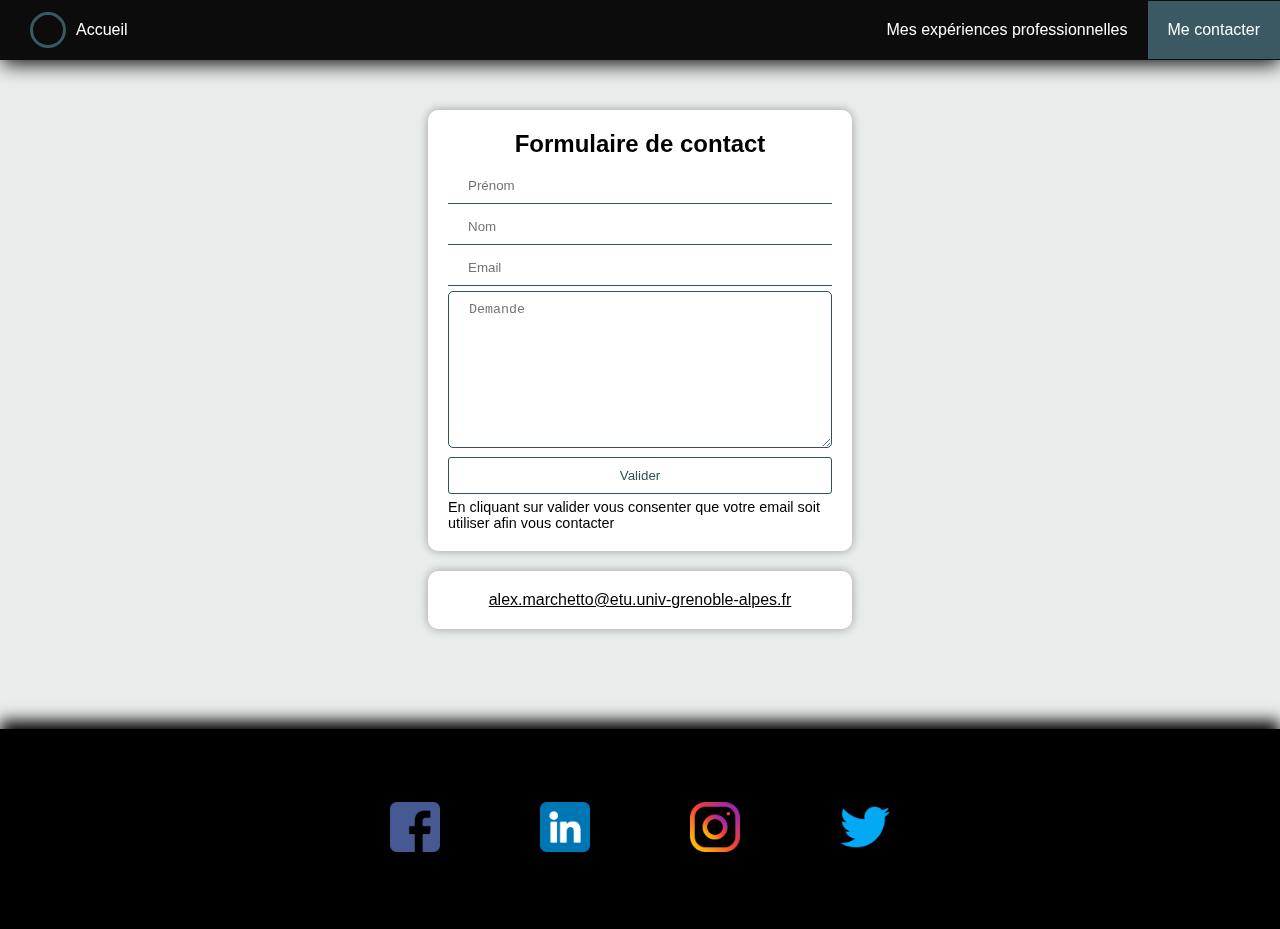
==== contact.html @ 377326bf "first" ====
<!DOCTYPE html>
<html lang="fr">
    <head>
        <meta charset="utf-8">
        <link rel="stylesheet" href="media/css/style.css">
        <title>Portfolio</title>
    </head>
    <body>
        <header>
            <a href="index.html" class="icon"><img src="media/svg/IconPortfolio.svg" alt="IconPortfolio"><span>Accueil</span></a>
            <nav>
                <a href="experiences.html"><span>Mes expériences professionnelles</span></a>
                <a href="contact.html" class="current"><span>Me contacter</span></a>
            </nav>

        </header>

        <main>

            <section class="form">
                <form action="#" method="GET">
                        <h2>Formulaire de contact</h2>
                        <label>
                                <input type="text" id="prenom" placeholder="Prénom" required>
                                <span></span>
                        </label>
                        <label>
                                <input type="text" id="nom" placeholder="Nom" required>
                                <span></span>
                        </label>
                        <label>
                                <input type="email" id="email" placeholder="Email" required>
                                <span></span>
                        </label>
                        <label class="textarea">
                                <textarea name="desc" id="desc" placeholder="Demande" required></textarea>
                        </label>
                        <input type="submit" value="Valider">
                        <span>En cliquant sur valider vous consenter que votre email soit utiliser afin vous contacter</span>
                </form>
                <div>
                    <span>alex.marchetto@etu.univ-grenoble-alpes.fr</span>
                </div>
        </section>

        </main>

        <footer>
            <a href="#"><img src="media/image/facebook.png" alt="facebook"></a>
            <a href="#"><img src="media/image/linkedin.png" alt="linkedin"></a>
            <a href="www.instagram.com/alexx.mct/"><img src="media/image/instagram.png" alt="instagram"></a>
            <a href="https://twitter.com/MarchettoAlex1"><img src="media/image/twitter.png" alt="twitter"></a>
        </footer>
    </body>

</html>
---- media/css/style.css ----
/*-------------------
       global
-------------------*/
body,html{
    margin: 0;
    padding: 0;
    font-family: Arial, Helvetica, sans-serif;
    
    /* Variable */
    --main-background:#E8ECEB;
    --main-navbar: rgb(0, 0, 0);
}

body{
    display: flex;
    flex-direction: column;
    background-color: var(--main-background);
    
}


/* TOP */
.goTop{
    width: 70px;
    height: 70px;
    position: fixed;
    right: 20px;
    bottom: 20px;
    background-color: #31525B;
    border-radius: 100px;
    text-decoration: none;

    z-index: 1;
}

.goTop p{
    translate: 25% 40%;
    color: white;
    
}


/*-------------------
       Header
-------------------*/
header{
    display: flex;
    align-items: center;
    gap: 50px;

    position: fixed;
    top: 0;
    left: 0;
    right: 0;

    padding: 0;
    height: 60px;
    background-color: var(--main-navbar);
    opacity: .95;
    width: 100%;
    box-shadow: 1px 5px 20px -1px;

    z-index: 1;
}

.icon{
    display: flex;
    align-items: center;
    justify-content: stretch;
    gap: 10px;
}

.icon span{
    color: white;
}

header img{
    width: 30px;
    margin-left: 30px;
    border-radius: 100px;
    border: #31525B 3px solid;
}


.icon:hover *{
    border-color: #78d4e3;
    transition: .4s;
}

a.icon{
    text-decoration: none;
    color: black;
}

header nav a{
    text-decoration: none;
    color: white;
    margin: 0;
    padding: 20px;
    font-family: 'Lucida Sans', 'Lucida Sans Regular', 'Lucida Grande', 'Lucida Sans Unicode', Geneva, Verdana, sans-serif;
    max-height: 60px;
}

header nav a:hover{
    background-color: #2b2b2b;
    color: white;
    transition: .3s;
    max-height: 60px;
}

header nav{
    width: 100%;
    display: flex;
    justify-content: flex-end;
}

a.current, a.current:hover{
    background-color: #31525B;
    color: white;
    max-height: 60px;
}




/*-------------------
       MainImg
-------------------*/

.mainImg{
    position: relative;
    background-image: url("../image/foret.jfif");
    background-size: cover;
    background-position: center;
    height: 100vh;
    --mainImgSize: 10vw;
    color: #ecf0f1;
}

.mainImg h1{
    position: absolute;
    top: 50%;
    left: 50%;
    font-size: 2.5em;
    font-family: Georgia, 'Times New Roman', Times, serif;
    transform: translate(-50%, -50%);
}

/*-------------------
        Main
-------------------*/

main{
    margin: 60px 0 0 0;
    display: flex;
    flex-direction: column;
}

.container{
    margin-top: 30px;
    display: flex;
    flex-direction: column;
    gap: 70px;
}


/*-------------------
        Footer
-------------------*/

footer{
    
    margin-top: 100px;
    height: 200px;
    background-color: black;
    box-shadow: 0px -8px 15px 0px;

    display: flex;
    justify-content: center;
    align-items: center;
    gap: 100px;

    position: relative;
}

footer img{
    width: 50px;
}

footer a.formulaire{
    position: absolute;
    transform: translate(-50%, -50%);
    color: white;
    left: 50%;
    bottom: 0px;

    font-size: medium;
}

/*-------------------
        Myself
-------------------*/



section.myself{
    display: flex;
    flex-direction: column;
    align-items: center;
    gap: 40px;
    background-color: white;
    margin: 0 30px 0 30px;
    padding: 30px;
    border-radius: 20px;
    box-shadow: 2px 3px 25px 0px
}

.myself h2{
    font-size: 2em;
}

section.myself div {
    display: flex;
    align-items: center;
    justify-content: center;
    gap: 30px;
    flex-wrap: wrap;
}

section.myself div p{
    flex-basis: 80%;
}

section.myself div img {
    border-radius: 10px ;
}

section.myself div p{
    font-size: 1.3em;
}

section.myself section{
    width: 100%;
    display: flex;
    justify-content: center;
    flex-wrap: wrap;
    gap: 50px;
}

section.myself section div{
    background-color: #ebebeb;
    padding: 20px;
    border-radius: 5px;
    display: flex;
    flex-direction: column;
    width: 350px;
    box-shadow: 9px 8px 19px -7px ;
}

section.myself ul{
    list-style-type: none;
    display: flex;
    flex-direction: column;
    gap: 15px;
}

section.myself li{
    display: flex;
    align-items: center;
    justify-content: flex-start;
    gap: 10px;
}

section.myself li img{
    width: 15px;
    border-radius: 0;
}

iframe{
    border-radius: 10px;
    width: 300px;
    height: 225px;
    border: 2px black solid;
}



/*---Projets---*/

#btnProjet{

    margin: 20px auto 0 auto;
    font-size: 20px;
    border: 2px solid #31525B;
    padding: 20px;
    color: #31525B;
    text-decoration: none;
    transition: .3s;
    border-radius: 10px;
    box-shadow: 0 0 10px #0005;
}

#btnProjet:hover{
    background-color: #31525B;
    color: white;
    transition: .3s;
}

.projets{
    display: flex;
    flex-direction: column;
    align-items: center;
    gap: 50px;
    margin-top: 80px;
    flex-shrink: 1;
}

.projet{
    display: flex;
    gap: 5px;
    height: 200px;
    width: 1000px;
    background-color: #f1f1f1;
    box-shadow: 12px 10px 61px -1px rgba(0,0,0,0.52);
    transition: .3s;
    border-radius: 5px;
    position: relative;
}

.projet:hover{
    opacity: 0.9;
}

.projet .see-more{
    position: absolute;
    top: 50%;
    left: 50%;
    color: white;
    background-color: #31525B;
    visibility: hidden;
    padding: 15px;
    transform: translate(-50%,-50%);

    border-radius: 5px;
}

.projet:hover .see-more{
    visibility: visible;
    opacity: 1;
}




.projet div{
    display: flex;
    flex-direction: column;
    align-items: center;
}


.projet img {
    height: 100%;
    width: 200px;
    background-color: white;
    border-top-left-radius: 5px;
    border-bottom-left-radius: 5px;
}

.projet ul{
    list-style: circle;
}

/*competences*/

.competences{
    display: flex;
    flex-direction: column;
    gap: 20px;

    align-items: start;
    justify-content: start;

}

.competence{
    display: flex;
    gap: 10px;
}

.competence>span{
    width: 600px;
    height: 8px;
    background-color: white;
    border-radius: 100px;
    border: 2px solid black;
    position: relative;
    flex-shrink: 1;
}

.competence>span>span{
    position: absolute;
    top: 0;
    left: 0;
    height: 100%;
    border-radius: 100px;
    background-color: #406b76;
}

#python{
    width: 95%;
}

#java{
    width: 85%;
}

#html{
    width: 90%;
}

#css{
    width: 80%;
}

#js{
    width: 50%;
}

#sql{
    width: 80%;
}

#linux{
    width: 70%;
}

#assembleur{
    width: 85%;
}

/* soft-skills */

.soft-skills{
    display: flex;
    flex-direction: column;
    align-items: center;
}

.soft-skills div{
    margin-top: 20px;
    display: flex;
    flex-direction: column;
    align-items: center;
    padding: 0 100px 0 100px;

    border-top: 1px solid black;
}

.soft-skills p {
    text-align: justify;
}


/*--------------------------*\

         	Form

\*--------------------------*/

.form {
	display: flex;
	align-items: center;
	justify-content: center;
    flex-direction: column;
    gap: 20px;
	padding-top: 50px;
}

.form div{
    background-color: white;
	padding: 20px;
	border-radius: 10px;
	display: flex;
	gap: 5px;
	flex-direction: column;
    align-items: center;
	backdrop-filter: blur(20px);
	-webkit-backdrop-filter: blur(20px);
	box-shadow: 0 0 10px #0005;
	width: 30vw;
}

.form div span{
    text-decoration: underline
}

form {
	background-color: white;
	padding: 20px;
	border-radius: 10px;
	display: flex;
	gap: 5px;
	flex-direction: column;
	backdrop-filter: blur(20px);
	-webkit-backdrop-filter: blur(20px);
	box-shadow: 0 0 10px #0005;
	width: 30vw;
}

form h2 {
	text-align: center;
	margin-top: 0;
	margin-bottom: 5px;
}

form input:not([type="submit"]), form textarea {
	border: none;
	padding: 10px 20px;
	width: calc(100% - 40px);
	outline: none;
	background-color: white;
	color: black;
	border-bottom: solid 1px #31525B;
	border-radius: 5px 5px 0 0;
}

form textarea {
	border-radius: 5px;
	width: calc(100% - 42px);
	resize: vertical;
	height: 15vh;
	border: 1px solid #31525B;
}

form label {
	position: relative;
}

form label span {
	position: absolute;
	bottom: 0;
	left: 50%;
	transform: translateX(-50%);
	height: 2px;
	background-color: #31525B;
	width: 0;
	transition: .30s;
}

form label input:valid+span {
	width: 100%;
}

form input[type="submit"] {
	cursor: pointer;
	padding: 10px 20px;
	border-radius: 3px;
	border: solid 1px #31525B;
	color: #31525B;
	background-color: transparent;
	transition: .2s;
}

form input[type="submit"]:hover {
	background-color: #31525B;
	color: #fff;
}

form span {
	font-size: 0.9em;
}

/*-------------------
        MainText
-------------------*/
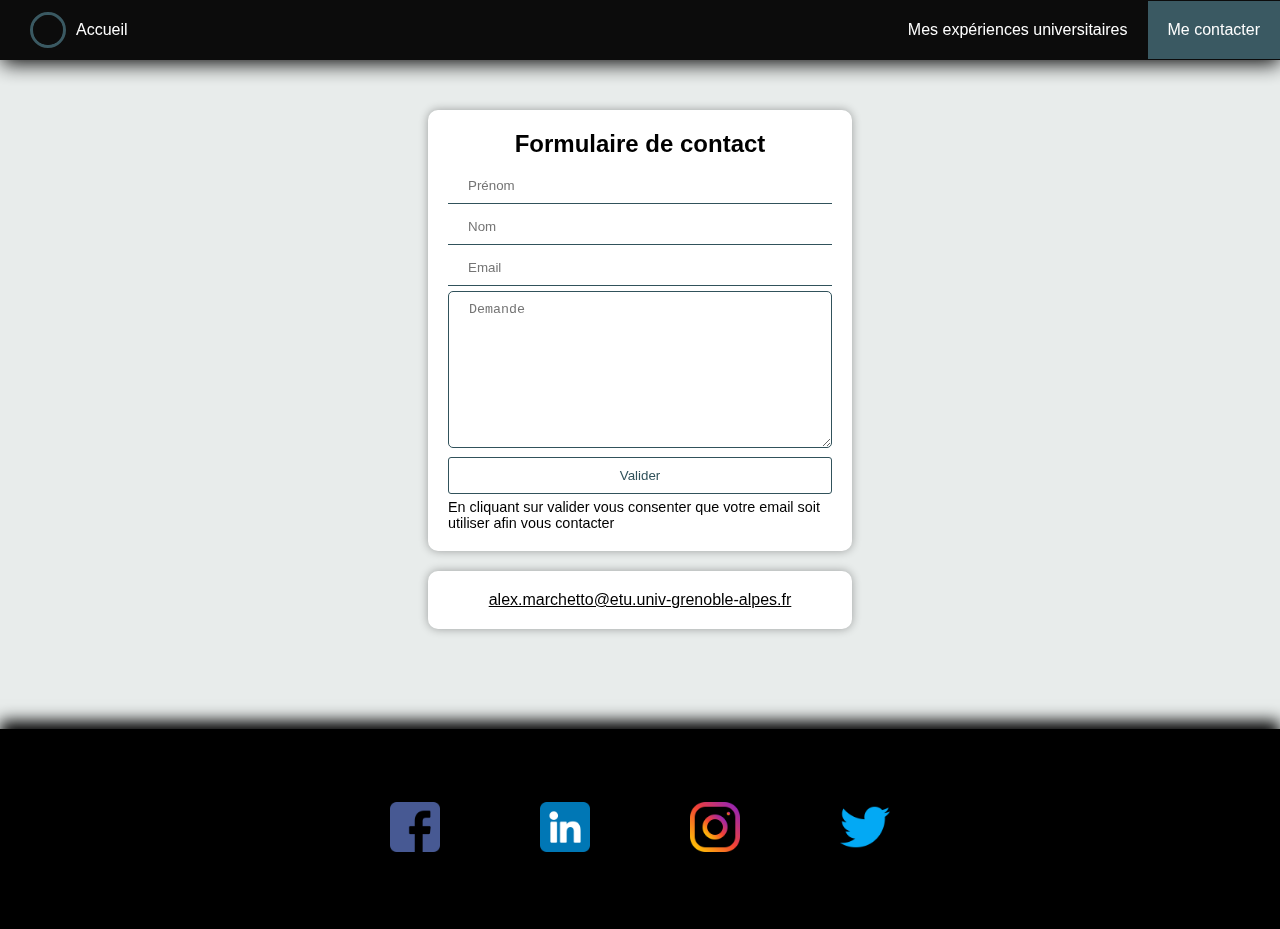
==== commit 8946a481: "correction navbar de contact" ====
--- a/contact.html
+++ b/contact.html
@@ -9,7 +9,7 @@
         <header>
             <a href="index.html" class="icon"><img src="media/svg/IconPortfolio.svg" alt="IconPortfolio"><span>Accueil</span></a>
             <nav>
-                <a href="experiences.html"><span>Mes expériences professionnelles</span></a>
+                <a href="experiences.html"><span>Mes expériences universitaires</span></a>
                 <a href="contact.html" class="current"><span>Me contacter</span></a>
             </nav>
 
--- a/media/css/style.css
+++ b/media/css/style.css
@@ -324,32 +324,7 @@
     box-shadow: 12px 10px 61px -1px rgba(0,0,0,0.52);
     transition: .3s;
     border-radius: 5px;
-    position: relative;
-}
-
-.projet:hover{
-    opacity: 0.9;
-}
-
-.projet .see-more{
-    position: absolute;
-    top: 50%;
-    left: 50%;
-    color: white;
-    background-color: #31525B;
-    visibility: hidden;
-    padding: 15px;
-    transform: translate(-50%,-50%);
-
-    border-radius: 5px;
-}
-
-.projet:hover .see-more{
-    visibility: visible;
-    opacity: 1;
-}
-
-
+}
 
 
 .projet div{
